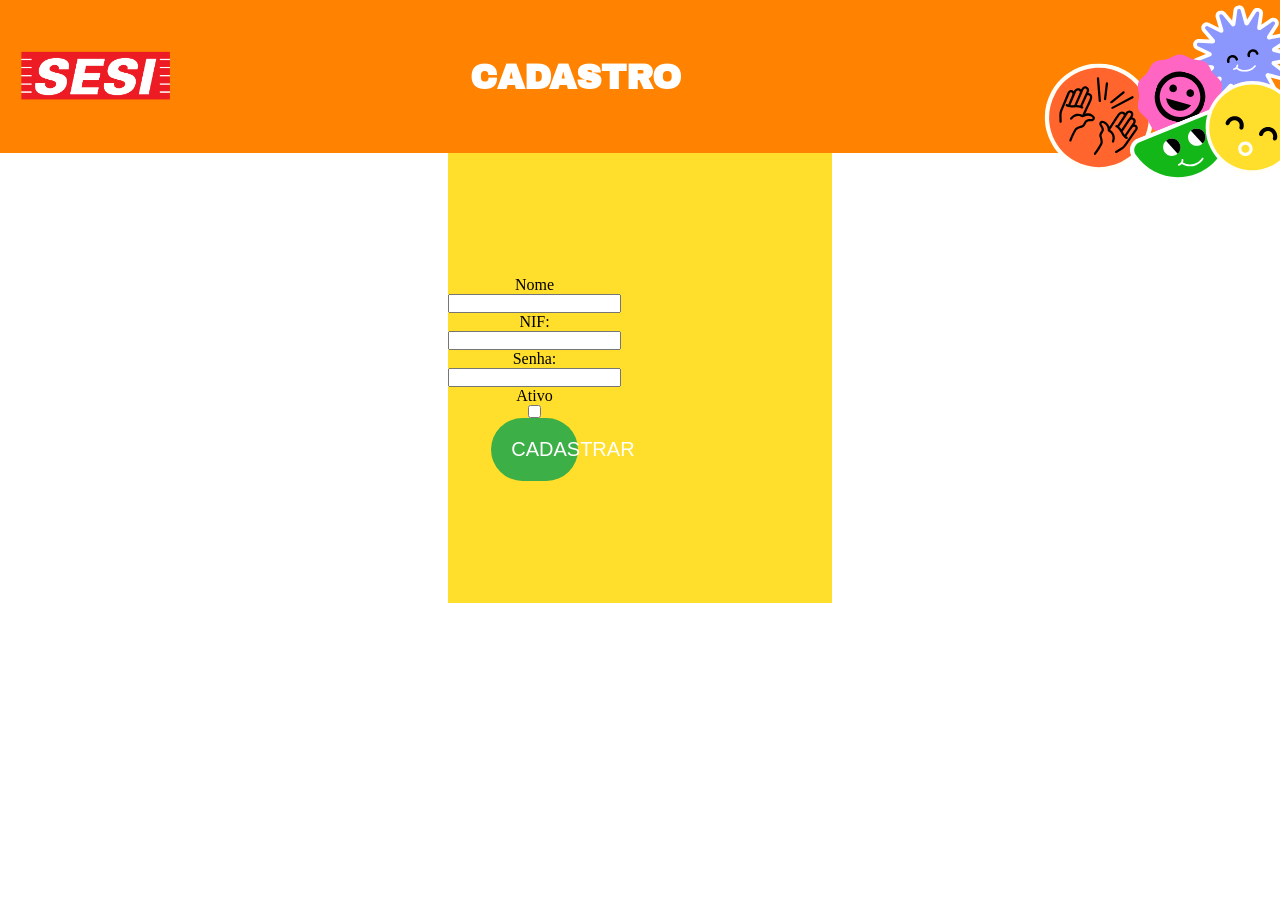
==== cadastrar.html @ e860d937 "Add files via upload" ====
<!DOCTYPE html>
<html lang="pt-br">
<head>
    <meta charset="UTF-8">
    <meta name="viewport" content="width=device-width, initial-scale=1.0">
    <link rel="stylesheet" href="./css/style.css">
    <title>Cadastre-se</title>
</head>
<body>
    <header id="cadastro">
        <img src="./img/logo-sesi.png" alt="">
        <div id="tituloh1"><h1>Cadastro</h1></div>
        <img src="./img/figuras-Cadastro.svg" alt="" id="fig">
    </header>
    <main id="main-cadastro">
        <section>
            <form action="">
                <label for="txtnome">Nome</label>
                <input type="text" id="txtnome" name="txtnome">

                <label for="txtnif">NIF:</label>
                <input type="txtnif" id="txtnif" name="txtnif">

                <label for="txtsenha">Senha:</label>
                <input type="password" id="txtsenha" name="txtsenha">

                <label for="checkativo">Ativo</label>
                <input type="checkbox" id="checkativo" name="checkativo">

                <button type="submit">Cadastrar</button>
            </form>
        </section>
    </main>
</body>
</html>
---- css/style.css ----
@import url('https://fonts.googleapis.com/css2?family=Archivo+Black&family=Open+Sans:ital,wght@0,300..800;1,300..800&display=swap');
@import url('https://fonts.googleapis.com/css2?family=Archivo+Black&family=Doto:wght@100..900&family=Open+Sans:ital,wght@0,300..800;1,300..800&family=Telex&display=swap');
@import url('https://fonts.googleapis.com/css2?family=Black+Ops+One&family=Changa:wght@200..800&family=Doto:wght@100..900&family=Jacquarda+Bastarda+9&family=Odibee+Sans&family=Orbitron:wght@400..900&family=Poppins:ital,wght@0,100;0,200;0,300;0,400;0,500;0,600;0,700;0,800;0,900;1,100;1,200;1,300;1,400;1,500;1,600;1,700;1,800;1,900&family=Press+Start+2P&family=Quantico:ital,wght@0,400;0,700;1,400;1,700&family=Rajdhani:wght@300;400;500;600;700&family=Roboto:ital,wght@0,100;0,300;0,400;0,500;0,700;0,900;1,100;1,300;1,400;1,500;1,700;1,900&family=Russo+One&family=Silkscreen:wght@400;700&family=Tomorrow:ital,wght@0,100;0,200;0,300;0,400;0,500;0,600;0,700;0,800;0,900;1,100;1,200;1,300;1,400;1,500;1,600;1,700;1,800;1,900&family=VT323&family=Wallpoet&display=swap');
* {
    margin: 0;
    padding: 0;
    box-sizing: border-box;
}

html, body {
    height: 100%;
    width: 100%;
    overflow: hidden;
}

header {
    width: 100%;
    height: 17vh;
    background-color: #f1f5f9;
    display: flex;
    align-items: center;
    padding: 0 12px;
}
header#turma{
    background-color: #ff8200;
    font-family: "Archivo Black", sans-serif;
}
header#turma h1,header#cadastro h1{
    color: white;
    text-transform: uppercase;
    font-size: 35px;
}
header#turma{
    background-color: #ffd700;
    height: 25vh;
    overflow: hidden;
    position: relative;
}
header#Contagem{
    background-color: #ff8200;
    display: flex;
    align-items: center;
    justify-content: center;
}

header#Contagem #nomeSala{
    background-color: #f4f6f8;
    padding: 10px;
    width: 25%;
    display: flex;
    align-items: center;
    justify-content: center;
    font-family: "Telex", sans-serif;
    font-size: 13px;
    border-radius: 10px;
}
header img{
    width: 170px;
}
.quadrado {
    width: 95px;
    height: 95px;
    border: 1px solid #ffffff;
    box-sizing: border-box; 
    position: absolute;
    z-index: 1;
    margin-left: 5px;
}
.logo{
    position: relative;
    z-index: 2;
}
#imgs{
    position: absolute;
    left: 28%;
    bottom: 30%;
}

.txt-turma{
    width: 75%;
    display: flex;
    align-items: center;
    justify-content: center;
}
main#index{
    height: 83vh;
    display: flex;
    justify-content: center;
    align-items: center;
    flex-direction: column;
    background-color: #ff8200;
}
#main-turma{
    background-color: #f1f5f9;
    height: 65vh;
    display: flex;
    align-items: center;
    justify-content: center;
}
main#main-contagem{
    height: 70vh;
    display: flex;
    align-items: center;
    justify-content: center;
}
.varias-imgs,.login{
    position: relative;
    bottom: 19%;
}
.varias-imgs img{
    width: 450px;
}
.login {
    width: 100%;
    max-width: 400px;
    text-align: center;
}

.login h1 {
    margin-bottom: 20px;
    text-transform: uppercase;
    color: white;
    font-family: "Archivo Black", sans-serif;
    font-size: 40px;
}
.login label {
    font-family: "Archivo Black", sans-serif;
    color: #fee600;
    text-transform: uppercase;
    font-size: 30px;
}
.login input, 
.login button {
    width: 80%;
    height: 6vh;
    border-radius: 6px;
    border: none;
    text-align: center;
    margin-bottom: 20px;
    font-size: 20px;
}
.login form#login button[type = 'submit'] {
    text-transform: uppercase;
    background-color: #7ed957;
    font-weight: bold;
    cursor: pointer;
}
a{
    text-decoration: none;
    color: white;
    position: relative;
    bottom: 10px; /* GAMBIARRA PARA A APROVAÇÃO TEM QUE MUDAR DEPOIS QUE CONFIMAR QUE VAI SER ASSIM */
}
#escolher-sala-section{
    display: flex;
    align-items: center;
    justify-content: center;
    flex-wrap: wrap;
    width: 80%;
    gap: 30px;
}
.escolha-sala{
    height: 25vh;
    width: 25vw;
    background-color: #ffdf2b;
    display: flex;
    align-items: center;
    justify-content: center;
    cursor: pointer;
}
.escolha-sala:nth-child(2){
    background-color: #13b818;
}
.escolha-sala:nth-child(3){
    background-color: #ff652d;
}
.escolha-sala:nth-child(4){
    background-color: #ff8200;
}
.escolha-sala:nth-child(5){
    background-color:#8b97fd;
}

.escolha-sala p{
    font-family: "Archivo Black", sans-serif;
    font-size: 20px;
    text-transform: uppercase;
}

#figuras-salas {
    position: relative;
    margin: 0 auto;
    bottom: 150px;
    left: 470px;
    z-index: 2;
    width: 100%; 
}

#figuras-salas img {
    max-width: 100%;
    height: auto;
    width: 550px;
}

.card {
    width: 30vw;
    min-height: 35vh;
    padding: 20px;
    background-color: yellow;
    text-align: center;
    border-radius: 10px;
    font-family: Arial, sans-serif;
    position: relative;
    bottom: 130px;
    left: 530px;
}
.card h3 {
    font-weight: bold;
    text-decoration: underline;
    margin-bottom: 15px;
    font-size: 30px;
}
.btn {
    width: 100%;
    height: 50px;
    margin: 10px 0;
    padding: 10px;
    background-color: white;
    border-radius: 10px;
    font-weight: bold;
    border: none;
    cursor: pointer;
}
#dialog{
    height: 350px;
    width: 370px;
    border: none;
    position: relative;
    top: calc(50% - 175px);
    left: calc(50% - 185px);
}
#dialog::backdrop{
    background-color: rgba(0, 0, 0, 0.3);}
#dialog h2{
    font-family: "Archivo Black", sans-serif;
    text-decoration: underline;
    display: flex;
    justify-content: center;
    margin-top: 20px;
}
#dialog #botoes-container{
    display: flex;
    align-items: center;
    justify-content: center;
    flex-direction: column;
    margin-top: 20px;
    gap: 20px;
}
#dialog button{
    font-family: "Telex", sans-serif;
    height: 45px;
    width: 250px;
    font-size: 25px;
    background-color: #f1f5f9;
    border-radius: 10px;
    border: none;
}
.fechar{
    background: none;
    border: none;
    width: 30px;
    height: 30px;
    position: relative;
    left:87%;
    top: 10px;
}
.fechar i{
    font-size: 30px;
    cursor: pointer;
}


#form-contagem{
    display: flex;
    align-items: center;
    justify-content:center;
    flex-direction: column;
    gap: 20px;
}
#input-contagem{
    display: flex;
    align-items: center;
    justify-content: center;
    gap: 90px;
}
form #input-contagem input[type = 'number']{
    text-align: center;
    border: none;
    background-color: transparent;
    font-size: 70px;
    width: 90px;
    height: auto;
    font-family: "Odibee Sans", sans-serif;

}
#menos,#mais{
    border: none;
    height: 100px;
    width: 100px;
    border-radius: 100%;
    color: white;
    font-size: 50px;
}
#menos{
    background-color: #ee252c;
}
#mais{
    background-color: #48bc50;
}
form button[type ='submit']{
    background-color: #3caf47;
    text-transform: uppercase;
    border: none;
    color: white;
    padding: 20px;
    width: 50%;
    border-radius: 50px;
    font-size: 20px;
}
form button{
    cursor: pointer;
}
#LabelNumContador{
    font-family: "Telex", sans-serif;
    font-weight: bold;
    color: #ff4d0d;
    font-size: 20px;
}
footer#footer-turma{
    width: 100%;
    height: 18vh;
    background-color: #f1f5f9;
    display: flex;
    justify-content: space-between;
}
footer#footer-turma img{
    height: 200px;
}  
#img1-footer-turma{
    position: relative;
    bottom: 55px;
    right: 30px;
}
#img2-footer-turma{
    position: relative;
    left: 70px;
    bottom: 80px;
}
footer#footer-contagem img{
    width: 170px;
    margin-left: 30px;
}
header#cadastro{
    background-color: #ff8200;
    font-family: "Archivo Black", sans-serif;
    display: flex;
    justify-content: space-between;
}
header#cadastro img#fig{
    width: 300px;
    position: relative;   
    left: 50px;
    top: 20px;
}
main#main-cadastro section{
    background-color: #ffdf2b;
    width: 30%;
    height: 50vh;
    margin: 0 auto;
    display: flex;
    align-items: center;
}
main#main-cadastro section form{
    display: flex;
    align-items: center;
    justify-content: center;
    flex-direction: column;
}
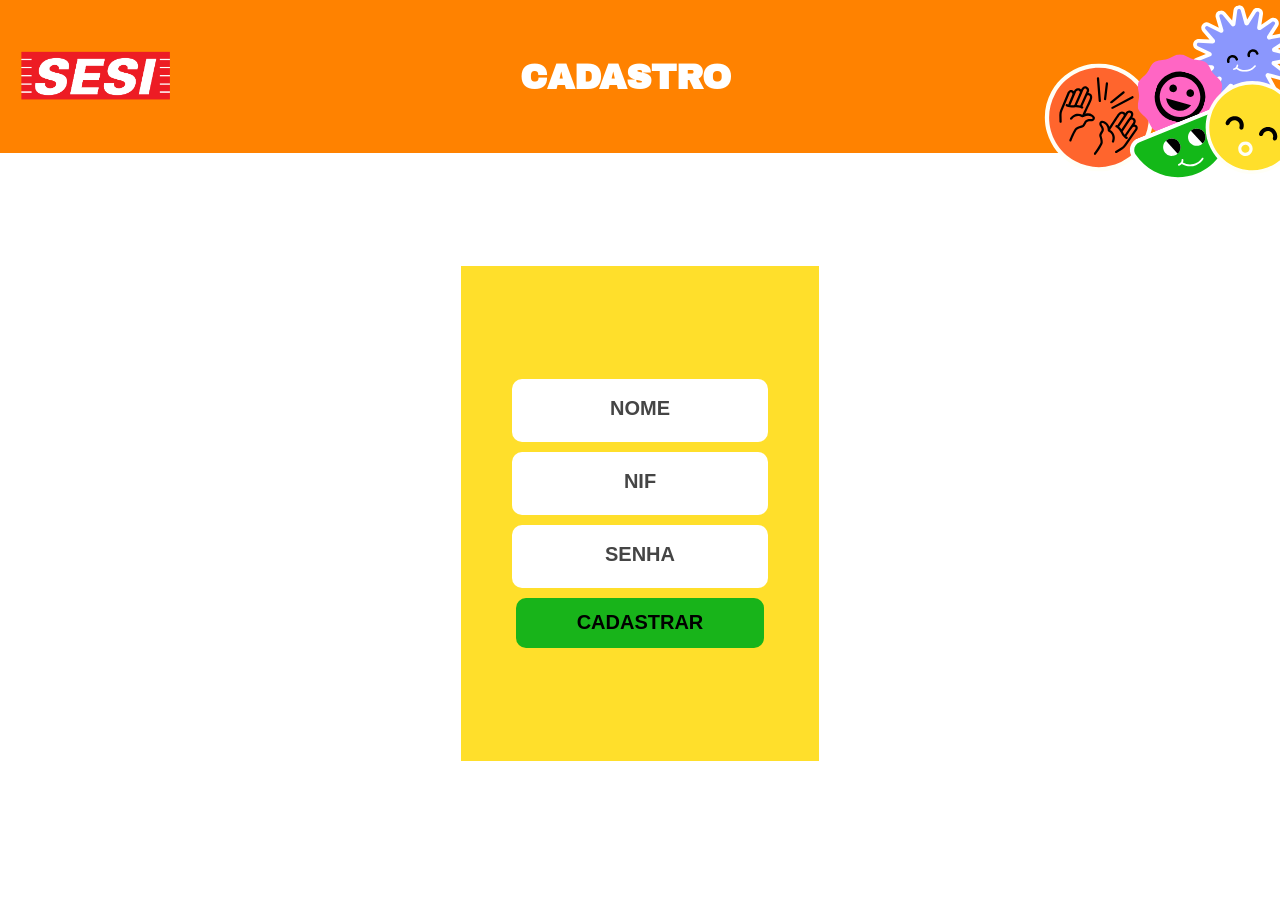
==== commit 36208324: "Add files via upload" ====
--- a/cadastrar.html
+++ b/cadastrar.html
@@ -15,19 +15,25 @@
     <main id="main-cadastro">
         <section>
             <form action="">
-                <label for="txtnome">Nome</label>
-                <input type="text" id="txtnome" name="txtnome">
-
-                <label for="txtnif">NIF:</label>
-                <input type="txtnif" id="txtnif" name="txtnif">
-
-                <label for="txtsenha">Senha:</label>
-                <input type="password" id="txtsenha" name="txtsenha">
-
-                <label for="checkativo">Ativo</label>
-                <input type="checkbox" id="checkativo" name="checkativo">
-
-                <button type="submit">Cadastrar</button>
+                <div>
+                    <!-- <label for="txtnome">Nome</label> -->
+                    <input type="text" id="txtnome" name="txtnome" placeholder="NOME">
+                </div>
+                <div>
+                    <!-- <label for="txtnif">NIF:</label> -->
+                    <input type="txtnif" id="txtnif" name="txtnif" placeholder="NIF">
+                </div>
+                <div>
+                    <!-- <label for="txtsenha">Senha:</label> -->
+                    <input type="password" id="txtsenha" name="txtsenha" placeholder="SENHA">
+                </div>
+                <!-- <div>
+                    <input type="checkbox" id="checkativo" name="checkativo">
+                    <div id="label-check">
+                        <label for="checkativo">Ativo</label>
+                    </div>
+                </div> -->
+                <button type="submit" id="btn-cadastrar">CADASTRAR</button>
             </form>
         </section>
     </main>
--- a/css/style.css
+++ b/css/style.css
@@ -90,6 +90,11 @@
     flex-direction: column;
     background-color: #ff8200;
 }
+main#index section div#link a{
+    font-family: "Telex", sans-serif;
+    text-decoration: underline;
+    color: rgb(23, 134, 213);
+}
 #main-turma{
     background-color: #f1f5f9;
     height: 65vh;
@@ -139,7 +144,7 @@
     margin-bottom: 20px;
     font-size: 20px;
 }
-.login form#login button[type = 'submit'] {
+.login form#login button[type = 'submit']{
     text-transform: uppercase;
     background-color: #7ed957;
     font-weight: bold;
@@ -149,7 +154,7 @@
     text-decoration: none;
     color: white;
     position: relative;
-    bottom: 10px; /* GAMBIARRA PARA A APROVAÇÃO TEM QUE MUDAR DEPOIS QUE CONFIMAR QUE VAI SER ASSIM */
+    bottom: 10px;
 }
 #escolher-sala-section{
     display: flex;
@@ -317,7 +322,7 @@
 #mais{
     background-color: #48bc50;
 }
-form button[type ='submit']{
+main#index form button[type ='submit'],#enviar_form{
     background-color: #3caf47;
     text-transform: uppercase;
     border: none;
@@ -365,6 +370,10 @@
     font-family: "Archivo Black", sans-serif;
     display: flex;
     justify-content: space-between;
+    align-items: center;
+}
+header#cadastro div#tituloh1{
+    margin-left: 100px;
 }
 header#cadastro img#fig{
     width: 300px;
@@ -372,17 +381,57 @@
     left: 50px;
     top: 20px;
 }
+main#main-cadastro{
+    display: flex;
+    align-items: center;
+    justify-content: center;
+    height: 80%;
+    width: 100%;
+}
 main#main-cadastro section{
     background-color: #ffdf2b;
-    width: 30%;
-    height: 50vh;
+    width: 28%;
+    height: 55vh;
     margin: 0 auto;
     display: flex;
     align-items: center;
+    justify-content: center;
 }
 main#main-cadastro section form{
     display: flex;
     align-items: center;
     justify-content: center;
     flex-direction: column;
+    gap: 10px;
+}
+main#main-cadastro section form div{
+    display: flex;
+    font-family: "Telex", sans-serif;
+    color: rgb(69, 69, 69);
+    font-size: 20px;
+    font-weight: bold;
+    align-items: center;
+    justify-content: center;
+}
+main#main-cadastro section form input{
+    width:20vw;
+    height: 7vh;
+    border-radius: 10px;
+    border: none;
+}
+main#main-cadastro section form input::placeholder{
+    color: rgb(69, 69, 69);
+    text-align: center;
+    font-family: "Telex", sans-serif;
+    font-size: 20px;
+    font-weight: bold;
+}
+#btn-cadastrar{
+    width: 97%;
+    height: 50px;
+    border-radius: 10px;
+    background-color: #18b41a;
+    border: none;
+    font-size: 20px;
+    font-weight: bold;
 }
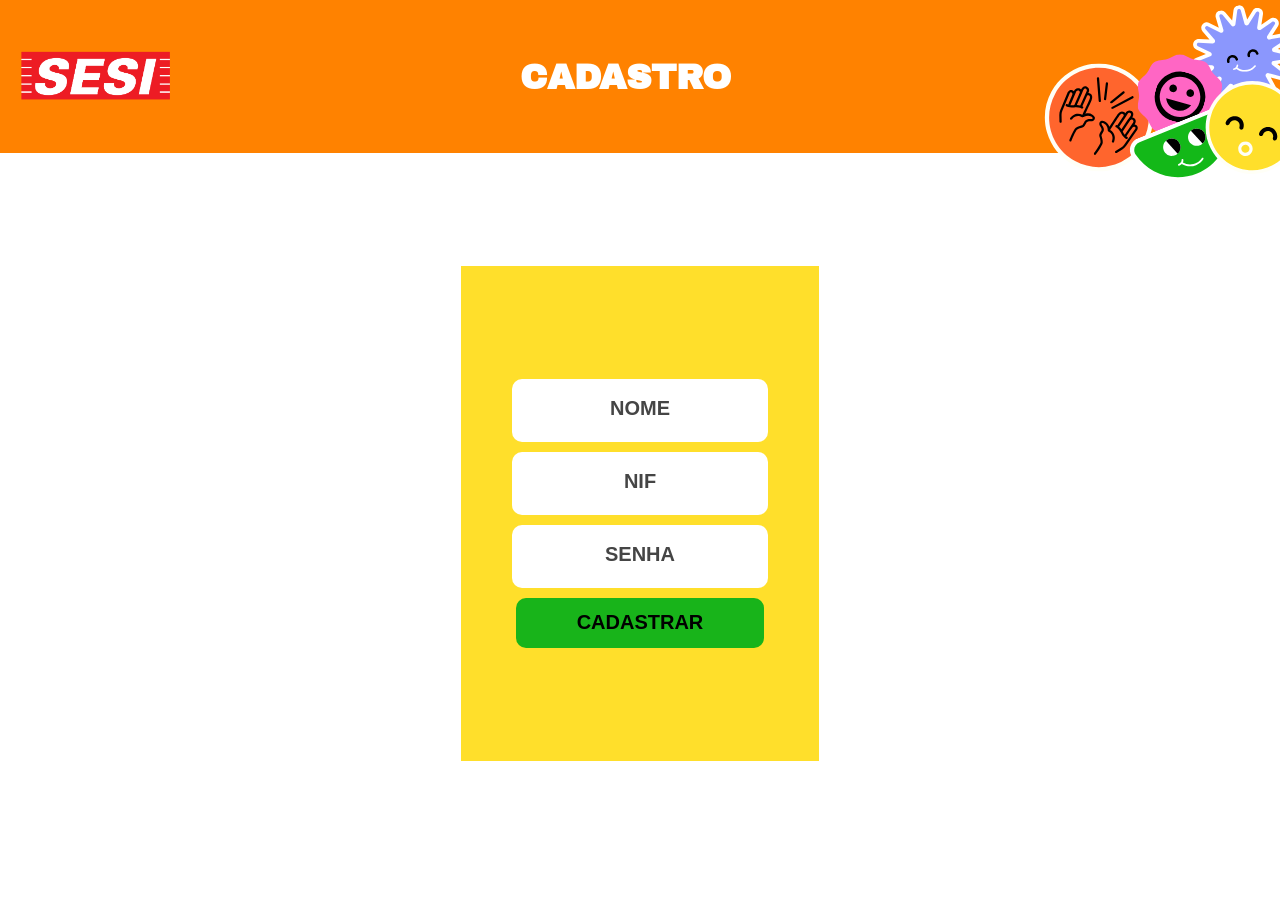
==== commit de6a4258: "Add files via upload" ====
--- a/cadastrar.html
+++ b/cadastrar.html
@@ -6,7 +6,7 @@
     <link rel="stylesheet" href="./css/style.css">
     <title>Cadastre-se</title>
 </head>
-<body>
+<body id="body_cadastro">
     <header id="cadastro">
         <img src="./img/logo-sesi.png" alt="">
         <div id="tituloh1"><h1>Cadastro</h1></div>
--- a/css/style.css
+++ b/css/style.css
@@ -10,9 +10,11 @@
 html, body {
     height: 100%;
     width: 100%;
+    /* overflow: hidden; */
+}
+#body_cadastro,#body_salas{
     overflow: hidden;
 }
-
 header {
     width: 100%;
     height: 17vh;
@@ -120,7 +122,12 @@
     max-width: 400px;
     text-align: center;
 }
-
+#loginn{
+    display: flex;
+    flex-direction: column;
+    align-items: center;
+    justify-content: center;
+}
 .login h1 {
     margin-bottom: 20px;
     text-transform: uppercase;
@@ -434,4 +441,71 @@
     border: none;
     font-size: 20px;
     font-weight: bold;
+}
+/* @media screen and (max-width:1366px){
+    main{
+        background-color: red;
+    }
+} */
+@media screen and (max-width:1024px){
+    header img{
+        width: 130px;
+        height: auto;
+    }
+    .varias-imgs img{
+        width: 300px;
+        height: auto;
+        position: relative;
+        top: 15px;
+    }
+    .login h1{
+        font-size: 35px;
+    }
+    #link a{
+        font-size: 20px;
+    }
+    header#cadastro h1{
+        font-size: 32px;
+        display: flex;
+        align-items: center;
+        justify-content: center;
+    }
+    header#cadastro img{
+        display: none;
+    }
+    header#cadastro div#tituloh1{
+        margin-left: 80px;
+    }
+    header#cadastro img#fig{
+        display: none;
+    }
+    main#main-cadastro section{
+        width: 90%;
+    }
+    main#main-cadastro section form input{
+        width:70vw;
+        height: 7vh;
+        border-radius: 10px;
+        border: none;
+    }
+    header#turma{
+        height: 20vh;
+        font-size: 28px;
+    }
+    #escolher-sala-section{
+        flex-direction: column;
+        width: 100%;
+        gap: 20px;
+        margin-top: 500px;
+    }
+    .escolha-sala{
+        width: 90%;
+    }
+    #footer-turma img{
+        display: none;
+    }
+    #body_salas{
+        overflow: visible;
+    }
+
 }
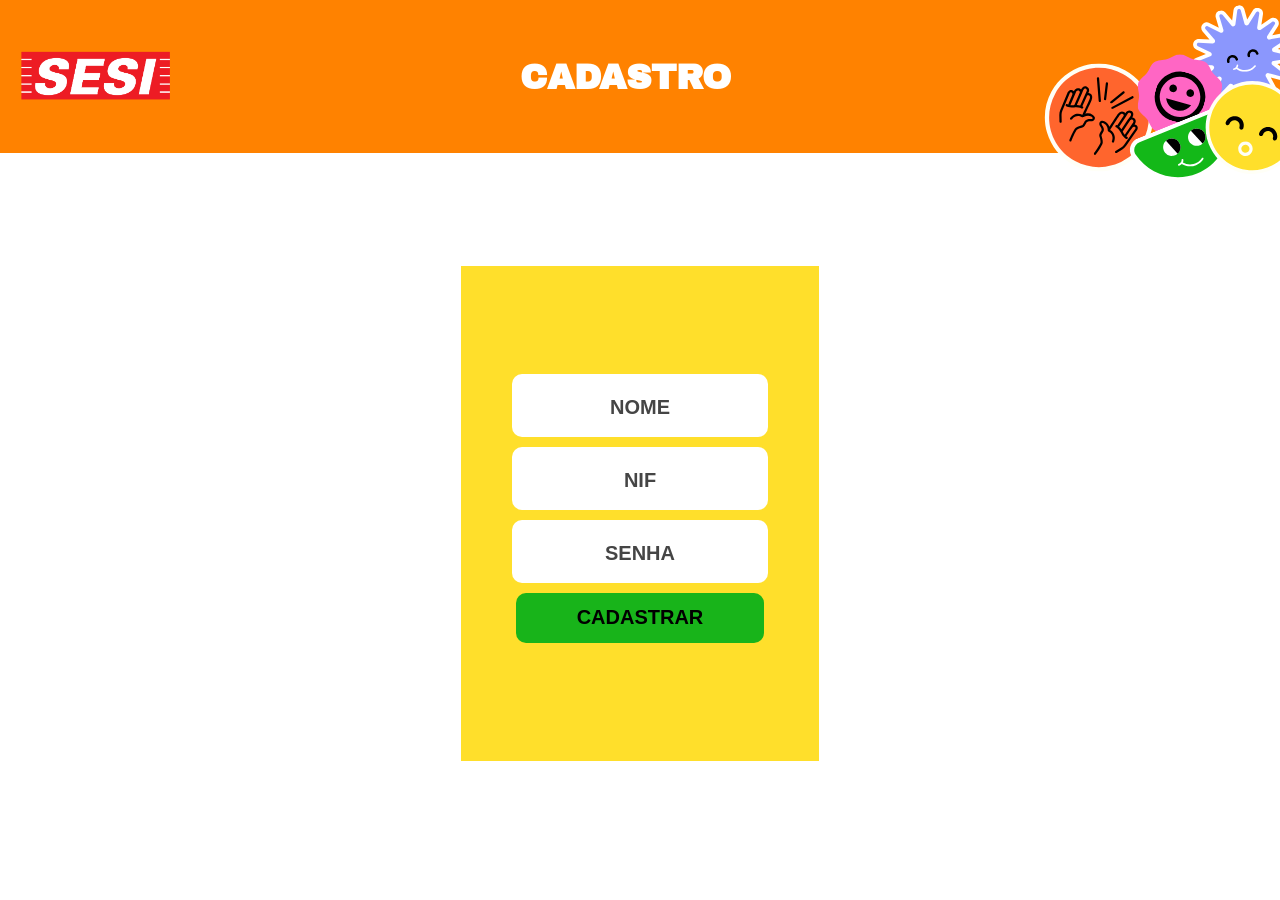
==== commit 482862e0: "Add files via upload" ====
--- a/cadastrar.html
+++ b/cadastrar.html
@@ -14,7 +14,7 @@
     </header>
     <main id="main-cadastro">
         <section>
-            <form action="">
+            <form action="" id="form_cadastro">
                 <div>
                     <!-- <label for="txtnome">Nome</label> -->
                     <input type="text" id="txtnome" name="txtnome" placeholder="NOME">
@@ -34,8 +34,10 @@
                     </div>
                 </div> -->
                 <button type="submit" id="btn-cadastrar">CADASTRAR</button>
+                <a href=""></a>
             </form>
         </section>
     </main>
+    <script src="./js/script.js"></script>
 </body>
 </html>
--- a/css/style.css
+++ b/css/style.css
@@ -157,11 +157,11 @@
     font-weight: bold;
     cursor: pointer;
 }
-a{
+main#index .login form#loginn a{
     text-decoration: none;
     color: white;
     position: relative;
-    bottom: 10px;
+    bottom: 9px;
 }
 #escolher-sala-section{
     display: flex;
@@ -276,6 +276,11 @@
     background-color: #f1f5f9;
     border-radius: 10px;
     border: none;
+    cursor: pointer;
+    transition: all 0.5s ease;
+}
+#dialog button:hover{
+    transform: scale(1.1);
 }
 .fechar{
     background: none;
@@ -442,6 +447,20 @@
     font-size: 20px;
     font-weight: bold;
 }
+#main-cadastro section form input{
+    font-size: 25px;
+    text-align: center;
+}
+main#main-contagem section form a{
+    color: white;
+    text-decoration: none;
+}
+#dialog button:focus {
+    outline: none;
+}
+dialog::-webkit-scrollbar-track {
+    background-color: #611818; /* Cor do fundo da barra de rolagem */
+}
 /* @media screen and (max-width:1366px){
     main{
         background-color: red;
@@ -507,5 +526,19 @@
     #body_salas{
         overflow: visible;
     }
-
+    header#Contagem #nomeSala{
+        width: 70vw;
+    }
+    #menos,#mais{
+        height: 80px;
+        width: 80px;
+    }
+    div#input-contagem{
+        gap: 40px;
+    }
+    footer#footer-contagem img{
+        width: 140px;
+        margin-left: 0px;
+        margin-top: 20px;
+    }
 }
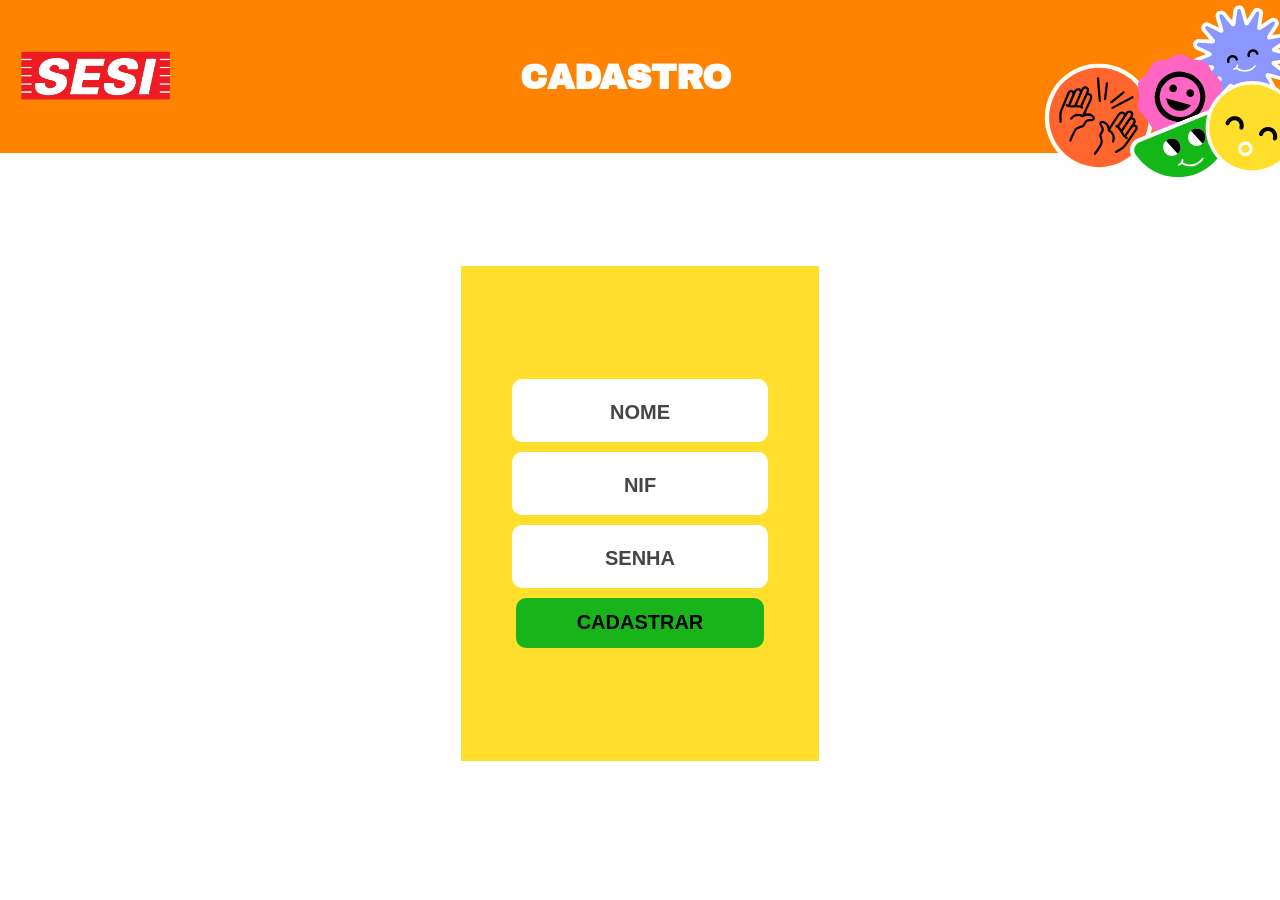
==== commit 466b3ec1: "Add files via upload" ====
--- a/cadastrar.html
+++ b/cadastrar.html
@@ -33,8 +33,7 @@
                         <label for="checkativo">Ativo</label>
                     </div>
                 </div> -->
-                <button type="submit" id="btn-cadastrar">CADASTRAR</button>
-                <a href=""></a>
+                <button type="submit" id="btn-cadastrar" onclick="fazerCadastro()">CADASTRAR</button>
             </form>
         </section>
     </main>
--- a/css/style.css
+++ b/css/style.css
@@ -23,16 +23,16 @@
     align-items: center;
     padding: 0 12px;
 }
-header#turma{
+header#turma,#turma-total{
     background-color: #ff8200;
     font-family: "Archivo Black", sans-serif;
 }
-header#turma h1,header#cadastro h1{
+header#turma h1,header#cadastro h1,#turma-total h1{
     color: white;
     text-transform: uppercase;
     font-size: 35px;
 }
-header#turma{
+header#turma,#turma-total{
     background-color: #ffd700;
     height: 25vh;
     overflow: hidden;
@@ -142,7 +142,8 @@
     font-size: 30px;
 }
 .login input, 
-.login button {
+.login button,
+footer#footer-turma a{
     width: 80%;
     height: 6vh;
     border-radius: 6px;
@@ -151,25 +152,66 @@
     margin-bottom: 20px;
     font-size: 20px;
 }
-.login form#login button[type = 'submit']{
+.login form#login button[type = 'submit'],footer#footer-turma a {
     text-transform: uppercase;
     background-color: #7ed957;
     font-weight: bold;
     cursor: pointer;
 }
-main#index .login form#loginn a{
+footer#footer-turma a{
+    width: 10%;
+    border: 1px solid black;
+    background-color: #e0e2e4;
+    border-radius: 10px;
+}
+footer#footer-turma a p{
+    margin-top: 10px;
+}
+main#index .login form#loginn p{
     text-decoration: none;
     color: white;
     position: relative;
     bottom: 9px;
 }
-#escolher-sala-section{
+#escolher-sala-section,#escolher-sala-section-total{
     display: flex;
     align-items: center;
     justify-content: center;
     flex-wrap: wrap;
     width: 80%;
     gap: 30px;
+}
+header#turma-total{
+    height: 20vh;
+}
+#escolher-sala-section-total{
+    width: 90vw;
+    margin-top: 100px;
+}
+#escolher-sala-section-total div{
+    display: flex;
+    align-items: center;
+    justify-content: center;
+    flex-direction: column;
+    gap: 10px;
+    height: 35vh;
+}
+#escolher-sala-section-total p:nth-child(1){
+    /* margin-bottom: 10px; */
+    background-color: transparent;
+    width: 100%;
+}
+#escolher-sala-section-total p{
+    background-color: white;
+    width: 80%;
+    display: flex;
+    align-items: center;
+    justify-content: center;
+    border-radius: 5px;
+}
+.escolha-sala.cursos p#especial{
+    background-color: transparent;
+    font-size: 13px;
 }
 .escolha-sala{
     height: 25vh;
@@ -243,7 +285,28 @@
     border: none;
     cursor: pointer;
 }
-#dialog{
+#dialog-total{
+    background-color:#8b97fd;
+}
+#dialog-total p{
+    background-color: white;
+    width: 70%;
+    display: flex;
+    align-items: center;
+    justify-content: center;
+    margin: 0 auto;
+    font-size: 25px;
+    font-family: "telex";
+    border-radius: 10px;
+}
+#dialog-total p:nth-child(9){
+font-size: 24px;
+}
+#dialog-total p:nth-child(10){
+    font-size: 22px;
+    text-align: center;
+}
+#dialog,#dialog-total{
     height: 350px;
     width: 370px;
     border: none;
@@ -251,16 +314,16 @@
     top: calc(50% - 175px);
     left: calc(50% - 185px);
 }
-#dialog::backdrop{
+dialog::backdrop{
     background-color: rgba(0, 0, 0, 0.3);}
-#dialog h2{
+#dialog h2,#dialog-total h2{
     font-family: "Archivo Black", sans-serif;
     text-decoration: underline;
     display: flex;
     justify-content: center;
     margin-top: 20px;
 }
-#dialog #botoes-container{
+#dialog #botoes-container,#dialog-total #nomes p{
     display: flex;
     align-items: center;
     justify-content: center;
@@ -461,6 +524,19 @@
 dialog::-webkit-scrollbar-track {
     background-color: #611818; /* Cor do fundo da barra de rolagem */
 }
+footer a{
+    font-size: 22px;
+    font-family: "Telex", sans-serif;
+    text-decoration: none;
+    color: black;
+}
+#especial{
+  font-size: 16px;
+  text-decoration: underline;
+}
+#body_salas-total{
+    overflow: hidden;
+}
 /* @media screen and (max-width:1366px){
     main{
         background-color: red;
@@ -508,7 +584,7 @@
         border: none;
     }
     header#turma{
-        height: 20vh;
+        height: 22vh;
         font-size: 28px;
     }
     #escolher-sala-section{
@@ -523,7 +599,7 @@
     #footer-turma img{
         display: none;
     }
-    #body_salas{
+    #body_salas,#body_salas-total{
         overflow: visible;
     }
     header#Contagem #nomeSala{
@@ -541,4 +617,17 @@
         margin-left: 0px;
         margin-top: 20px;
     }
+    footer#footer-turma a{
+        position: absolute;
+        bottom: -73%;
+        left: calc(50% - 75px);
+        width: 150px;
+    }
+    #body_salas-total main{
+        margin-top: 200px;
+    }
+    #body_salas-total header#turma-total h1{
+        font-size: 30px;
+        text-align: center;
+    }
 }
